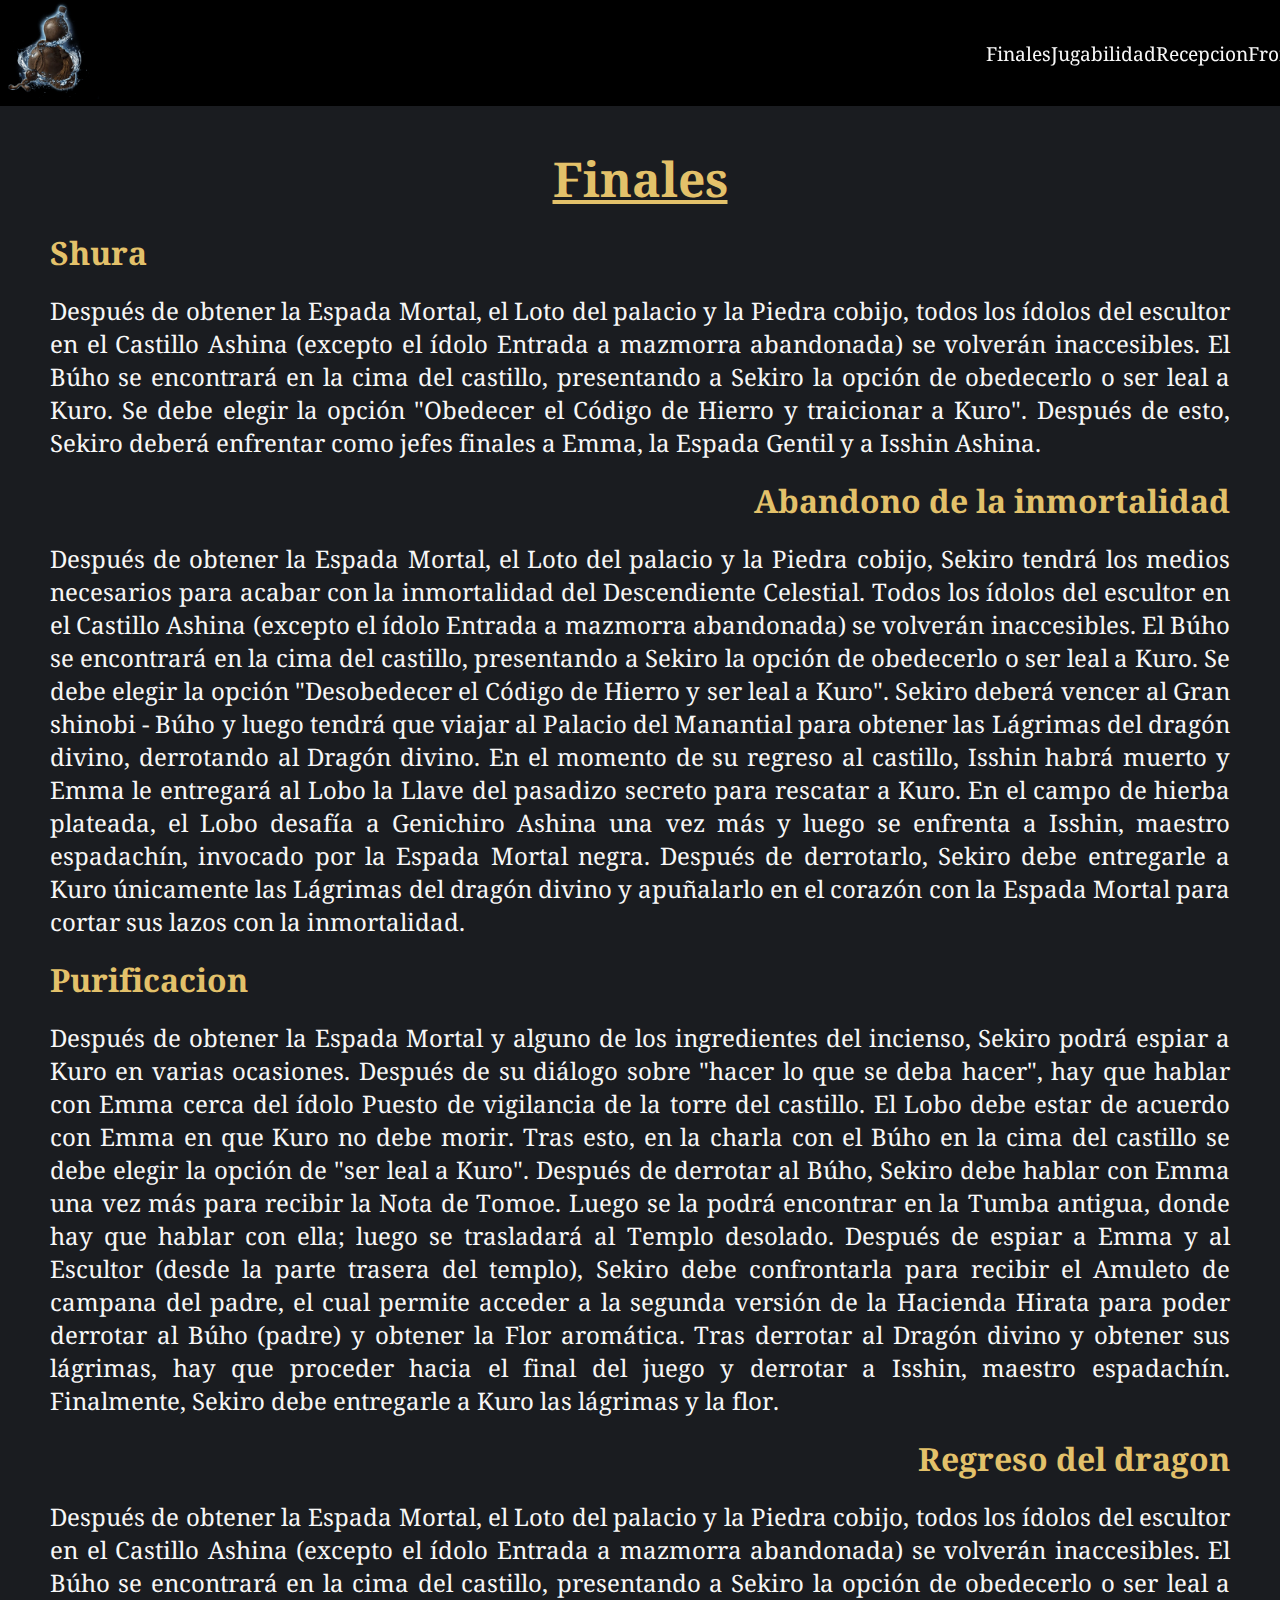
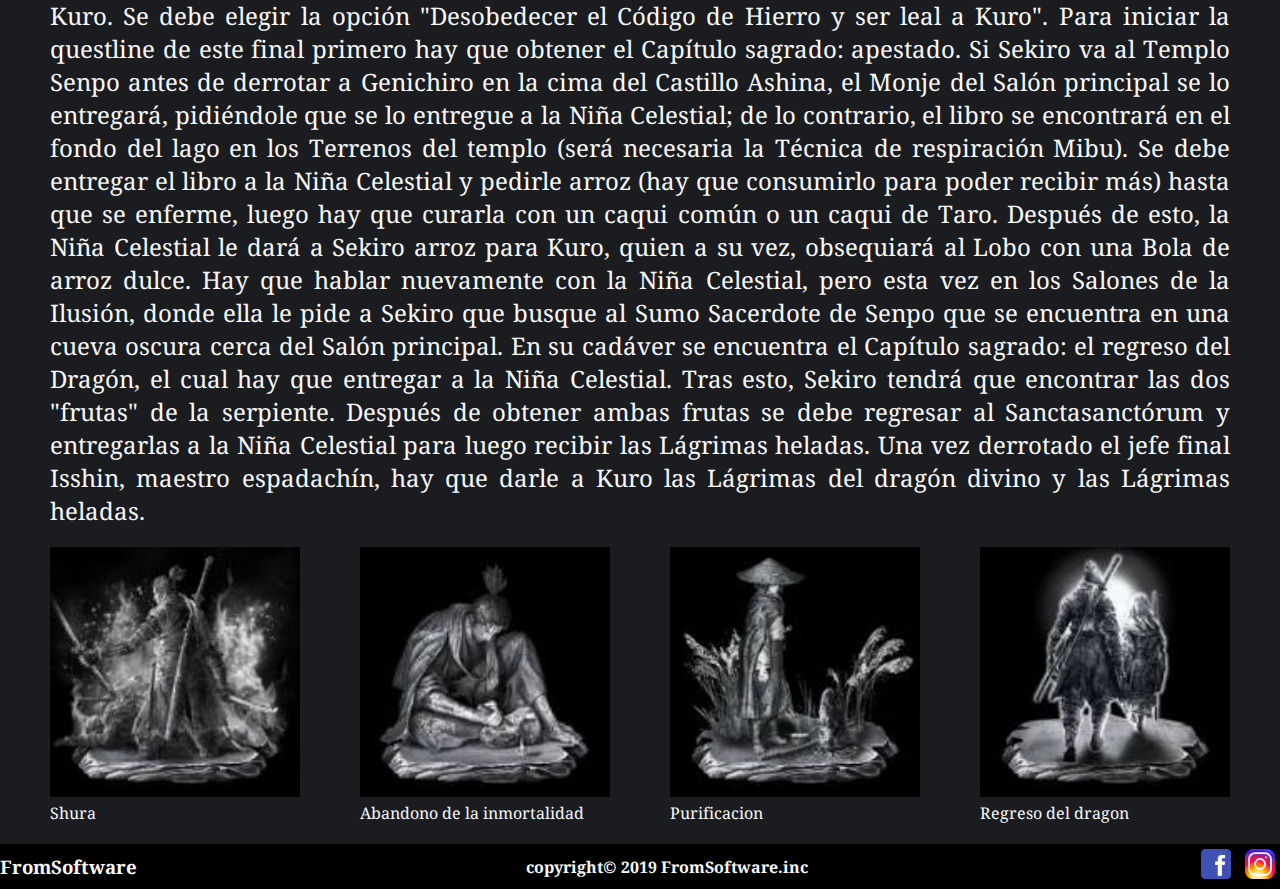
==== paginas/finales.html @ 219a7577 "Preentrega2 ver1" ====
<!DOCTYPE html>
<html lang="en">
<head>
    <meta charset="UTF-8">
    <meta name="viewport" content="width=device-width, initial-scale=1.0">
    <title>Finales</title>
    <link rel="stylesheet" href="../css/estilos.css">
</head>
<body>
    <header>
        <!--logo-->
        <a href="../index.html"><img src="../medios/logo.png" alt="calabaza curativa de sekiro"></a>
        <!--menu-->
        <nav>
            <ul>
                <li><a href="#">Finales</a> </li>
                <li><a href="./jugabilidad.html">Jugabilidad</a> </li>
                <li><a href="./recepcion.html">Recepcion</a> </li>
                <li><a href="./fromsoftware.html">FromSoftware</a> </li>
            </ul>
        </nav>
    </header>
    
    <main>
        <!--titulo finales-->
        <section>
            <h1>
                Finales                
            </h1>                        
        </section>

        <!--finales-->
        <div>
            <h2 class="finales1">Shura</h2>
            <div class="finales">
                <p>Después de obtener la Espada Mortal, el Loto del palacio y la Piedra cobijo, todos los ídolos del escultor en el Castillo Ashina (excepto el ídolo Entrada a mazmorra abandonada) se volverán inaccesibles. El Búho se encontrará en la cima del castillo, presentando a Sekiro la opción de obedecerlo o ser leal a Kuro. Se debe elegir la opción "Obedecer el Código de Hierro y traicionar a Kuro".

                Después de esto, Sekiro deberá enfrentar como jefes finales a Emma, la Espada Gentil y a Isshin Ashina.</p>
                
            </div>
            <h2 class="finales2">Abandono de la inmortalidad</h2>
            <div class="finales">
                
                <p>Después de obtener la Espada Mortal, el Loto del palacio y la Piedra cobijo, Sekiro tendrá los medios necesarios para acabar con la inmortalidad del Descendiente Celestial. Todos los ídolos del escultor en el Castillo Ashina (excepto el ídolo Entrada a mazmorra abandonada) se volverán inaccesibles. El Búho se encontrará en la cima del castillo, presentando a Sekiro la opción de obedecerlo o ser leal a Kuro. Se debe elegir la opción "Desobedecer el Código de Hierro y ser leal a Kuro".

                Sekiro deberá vencer al Gran shinobi - Búho y luego tendrá que viajar al Palacio del Manantial para obtener las Lágrimas del dragón divino, derrotando al Dragón divino. En el momento de su regreso al castillo, Isshin habrá muerto y Emma le entregará al Lobo la Llave del pasadizo secreto para rescatar a Kuro.
                
                En el campo de hierba plateada, el Lobo desafía a Genichiro Ashina una vez más y luego se enfrenta a Isshin, maestro espadachín, invocado por la Espada Mortal negra. Después de derrotarlo, Sekiro debe entregarle a Kuro únicamente las Lágrimas del dragón divino y apuñalarlo en el corazón con la Espada Mortal para cortar sus lazos con la inmortalidad.</p>
                
            </div>
            <h2 class="finales1">Purificacion</h2>
            <div class="finales">
                <p>Después de obtener la Espada Mortal y alguno de los ingredientes del incienso, Sekiro podrá espiar a Kuro en varias ocasiones. Después de su diálogo sobre "hacer lo que se deba hacer", hay que hablar con Emma cerca del ídolo Puesto de vigilancia de la torre del castillo. El Lobo debe estar de acuerdo con Emma en que Kuro no debe morir.

                Tras esto, en la charla con el Búho en la cima del castillo se debe elegir la opción de "ser leal a Kuro".
                
                Después de derrotar al Búho, Sekiro debe hablar con Emma una vez más para recibir la Nota de Tomoe. Luego se la podrá encontrar en la Tumba antigua, donde hay que hablar con ella; luego se trasladará al Templo desolado. Después de espiar a Emma y al Escultor (desde la parte trasera del templo), Sekiro debe confrontarla para recibir el Amuleto de campana del padre, el cual permite acceder a la segunda versión de la Hacienda Hirata para poder derrotar al Búho (padre) y obtener la Flor aromática.
                
                Tras derrotar al Dragón divino y obtener sus lágrimas, hay que proceder hacia el final del juego y derrotar a Isshin, maestro espadachín. Finalmente, Sekiro debe entregarle a Kuro las lágrimas y la flor.</p>
                
            </div>
            <h2 class="finales2">Regreso del dragon</h2>
            <div class="finales">
                
                <p>Después de obtener la Espada Mortal, el Loto del palacio y la Piedra cobijo, todos los ídolos del escultor en el Castillo Ashina (excepto el ídolo Entrada a mazmorra abandonada) se volverán inaccesibles. El Búho se encontrará en la cima del castillo, presentando a Sekiro la opción de obedecerlo o ser leal a Kuro. Se debe elegir la opción "Desobedecer el Código de Hierro y ser leal a Kuro".

                Para iniciar la questline de este final primero hay que obtener el Capítulo sagrado: apestado. Si Sekiro va al Templo Senpo antes de derrotar a Genichiro en la cima del Castillo Ashina, el Monje del Salón principal se lo entregará, pidiéndole que se lo entregue a la Niña Celestial; de lo contrario, el libro se encontrará en el fondo del lago en los Terrenos del templo (será necesaria la Técnica de respiración Mibu). Se debe entregar el libro a la Niña Celestial y pedirle arroz (hay que consumirlo para poder recibir más) hasta que se enferme, luego hay que curarla con un caqui común o un caqui de Taro. Después de esto, la Niña Celestial le dará a Sekiro arroz para Kuro, quien a su vez, obsequiará al Lobo con una Bola de arroz dulce.
                
                Hay que hablar nuevamente con la Niña Celestial, pero esta vez en los Salones de la Ilusión, donde ella le pide a Sekiro que busque al Sumo Sacerdote de Senpo que se encuentra en una cueva oscura cerca del Salón principal. En su cadáver se encuentra el Capítulo sagrado: el regreso del Dragón, el cual hay que entregar a la Niña Celestial.
                
                Tras esto, Sekiro tendrá que encontrar las dos "frutas" de la serpiente. Después de obtener ambas frutas se debe regresar al Sanctasanctórum y entregarlas a la Niña Celestial para luego recibir las Lágrimas heladas.

                Una vez derrotado el jefe final Isshin, maestro espadachín, hay que darle a Kuro las Lágrimas del dragón divino y las Lágrimas heladas.</p>
                
            </div>
            <div class="padreImagenesFinales">
                <div>
                    <img class="imagenes_finales" src="../medios/Shura.png" alt="Shura">
                    <p class="finales">Shura</p>
                </div>
                <div>
                    <img class="imagenes_finales" src="../medios/Abandono_de_la_inmortalidad.png" alt="Abandono de la inmortalidad">
                    <p class="finales">Abandono de la inmortalidad</p>
                </div>
                <div>
                    <img class="imagenes_finales" src="../medios/Purificacion.png" alt="Purificacion">
                    <p class="finales">Purificacion</p>
                </div>
                <div>
                    <img class="imagenes_finales" src="../medios/Regreso_del_dragon.png" alt="Regreso del dragon">
                    <p class="finales">Regreso del dragon</p>
                </div>                
            </div>
        </div>
    </main>

    <footer>
        <h3>FromSoftware</h3>
        <h4>copyright© 2019 FromSoftware.inc</h4>
        <div>
            <a href="https://www.facebook.com/SekiroTheGame"><img src="../medios/facebook_icon.png" alt="logo facebook"></a>
            <a href="https://www.instagram.com/sekirothegame/"><img src="../medios/instagram_icon.png" alt="logo instagram"></a>
        </div>
    </footer>
</body>
</html>
---- css/estilos.css ----
/* Fuente */
  @import url('https://fonts.googleapis.com/css2?family=Noto+Serif+Vithkuqi&display=swap');
/* font-family: 'Noto Serif Vithkuqi', serif; */

/* #F7F7F7
#e3c16a
#000000
#1A1C20 */

*{
    padding: 0px;
    margin: 0px;
}

body{
    font-family: 'Noto Serif Vithkuqi', serif;
}

html{
    background-color: #1A1C20;
}

/* header */

header{
    background-color: #000000;
    display: flex;
    flex-wrap: wrap;
    justify-content: space-between;
    align-items: center;
    position: sticky;
    top: 0;
}

nav{
    width: 23%;
}

header ul{
    list-style: none;
    display: flex;
    justify-content: space-around;
}

header a{
    font-size: larger;
    color: #F7F7F7;
    text-decoration: none;
}

header img{
    width: 100px;
}

/* main */

h1{
    margin-top: 40px;
    text-decoration: underline;
    color: #e3c16a;
    font-size: 3rem;
    text-align: center;
}


p{
    display: flex;
    color: #F7F7F7;
    font-size: 1.5rem;
}

h3{
    color: #F7F7F7;
}

h4{
    color: #F7F7F7;
}

div.grid{
    margin-top: 250px;
    margin-left: 90px;
    display: grid;

    grid-template-columns: 50% 50%;

    grid-template-rows: 280px 280px ;

    grid-template-areas: 
    "texto1   portada1"
    "texto1   portada1";

    justify-content: center;
    justify-items: center;
    align-items: center;

}

p.gridTexto{
    grid-area: texto1;
}
img.gridPortada{
    grid-area: portada1;
    height: 700px;
}
.imagen1{
    height: 800px;
    text-align: center;
}

.personajes{
    height: 400px;
    margin: 0px 60px;
}

.tituloPersonajes{
    text-align: center;
    margin-right: 100px;
}

h2{
    color: #e3c16a;
    font-size: 2rem;
    margin-bottom: 20px;
}


div.padrePersonajes{
    text-align: center;
    display: flex;
    justify-content: space-evenly;
    margin: 30px 50px;
    margin-bottom: 300px;
}

div.trailer{
    text-align: center;
    margin: 20px;
}

/* Finales*/

h2.finales1{
    margin: 20px 50px;
}

h2.finales2{
    margin: 20px 50px;
    text-align: right;
}

div.padreImagenesFinales{
    display: flex;
    justify-content: space-around;
    text-align: center;
    margin: 20px;
}
img.imagenes_finales{
    width: 250px;
}

p.finales{
    font-size: 1rem;
}

div.finales{
    text-align: justify;
    display: flex;
    margin: 20px 50px;
}

/* Jugabilidad */

.h2Jugabilidad{
    margin-left: 60px;
    margin-top: 60px;

}

.textoJugabilidad{
    margin-left: 60px;
    margin-right: 60px;
    margin-bottom: 40px;
    text-align: justify;
}

.padreImagenJugabilidad{
    text-align: center;
    margin: 60px;
}

.imagenJugabilidad{
    width: 800px;
}
/* Recepcion */

.padreImagenMetacritic{
    text-align: center;
}

.imagenMetacritic{
    margin: 60px;
}

.textoRecepcion{
    margin: 60px;
}

/* FromSoftware */
.padreImagenFromsoftware{
    text-align: center;
}
.imagenFromsoftware{
    margin: 30px;
}

.textoFromsoftware{
    margin: 30px 60px;
    text-align: justify;
}

.padreImagenJuegos{
    text-align: center;
}

.imagenJuegos{
    margin: 60px;
}

/* footer */

footer{
    background-color: #000000;
    display: flex;
    justify-content: space-between;
    align-items: center;
}

footer img{
    height: 40px;
}

/* mobile*/
@media only screen and (max-width: 500px){
    header{
        flex-direction: column;
    }
    header a{
        font-size: medium;
        margin: 3px;
    }
    header img{
        width: 55px;
    }
    
}
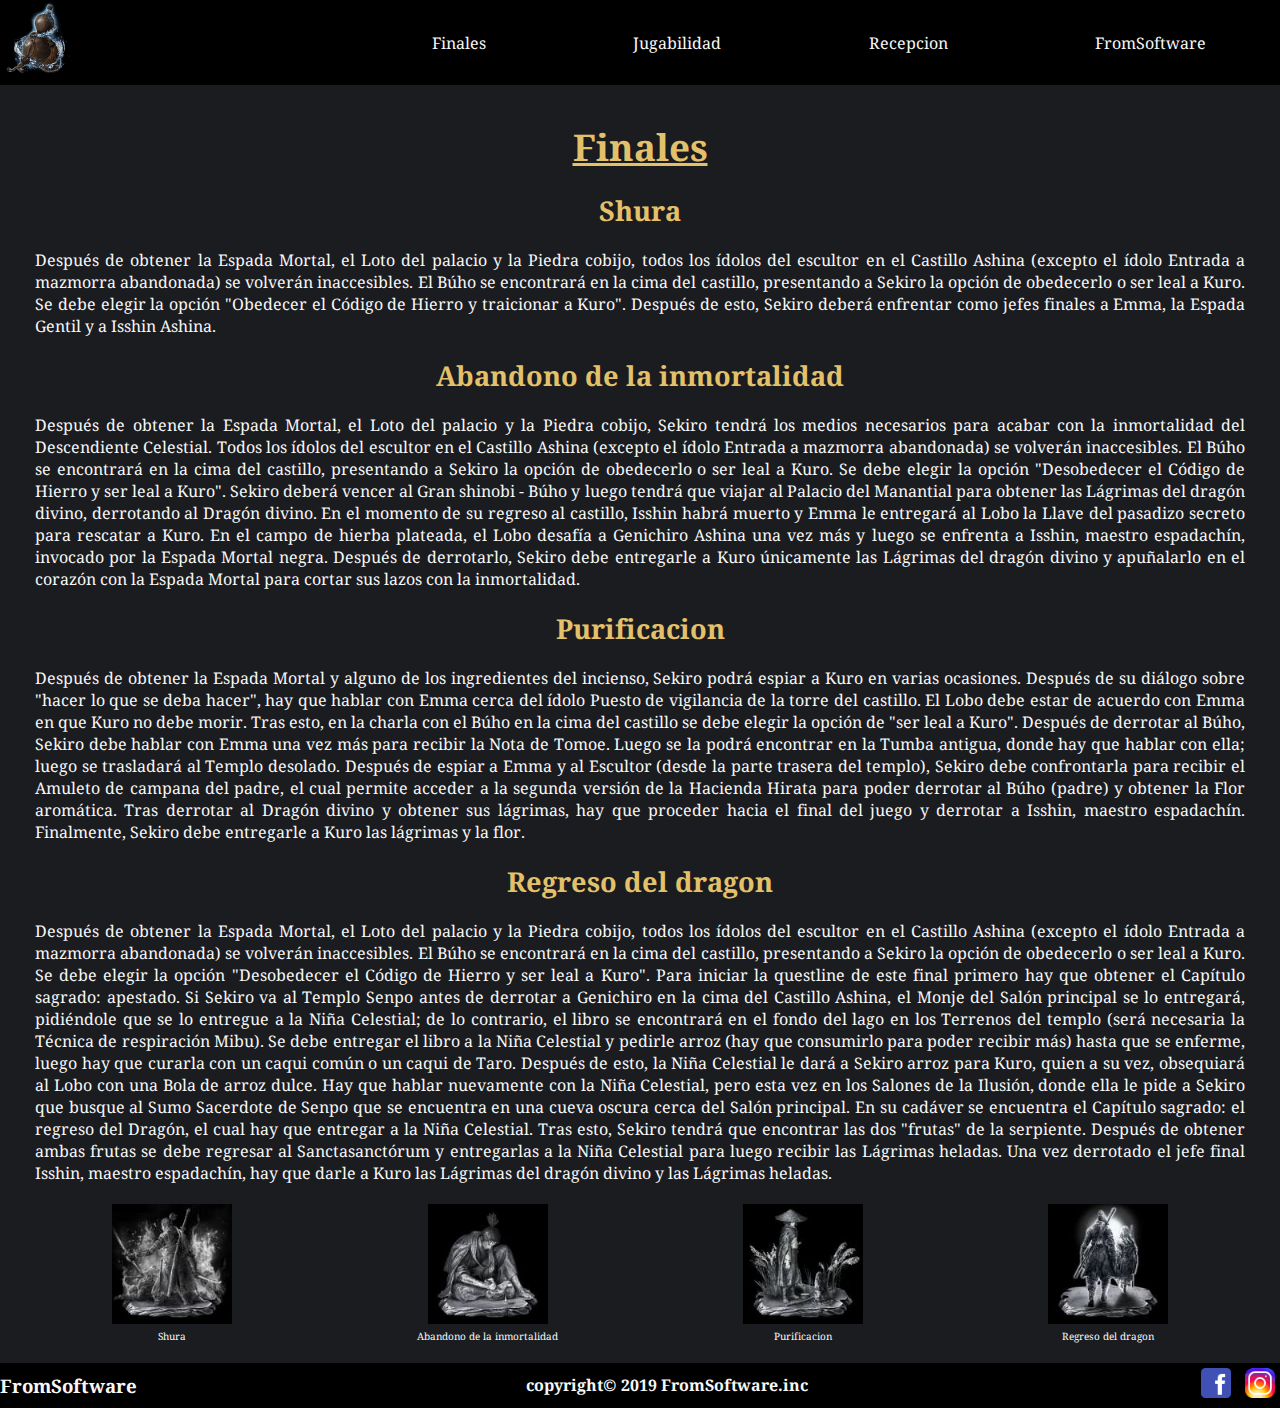
==== commit a7d5c6f3: "preentrega3 ver1" ====
--- a/paginas/finales.html
+++ b/paginas/finales.html
@@ -7,7 +7,7 @@
     <link rel="stylesheet" href="../css/estilos.css">
 </head>
 <body>
-    <header>
+    <header class="aparte">
         <!--logo-->
         <a href="../index.html"><img src="../medios/logo.png" alt="calabaza curativa de sekiro"></a>
         <!--menu-->
@@ -24,7 +24,7 @@
     <main>
         <!--titulo finales-->
         <section>
-            <h1>
+            <h1 class="aparte">
                 Finales                
             </h1>                        
         </section>
@@ -33,7 +33,7 @@
         <div>
             <h2 class="finales1">Shura</h2>
             <div class="finales">
-                <p>Después de obtener la Espada Mortal, el Loto del palacio y la Piedra cobijo, todos los ídolos del escultor en el Castillo Ashina (excepto el ídolo Entrada a mazmorra abandonada) se volverán inaccesibles. El Búho se encontrará en la cima del castillo, presentando a Sekiro la opción de obedecerlo o ser leal a Kuro. Se debe elegir la opción "Obedecer el Código de Hierro y traicionar a Kuro".
+                <p class="aparte">Después de obtener la Espada Mortal, el Loto del palacio y la Piedra cobijo, todos los ídolos del escultor en el Castillo Ashina (excepto el ídolo Entrada a mazmorra abandonada) se volverán inaccesibles. El Búho se encontrará en la cima del castillo, presentando a Sekiro la opción de obedecerlo o ser leal a Kuro. Se debe elegir la opción "Obedecer el Código de Hierro y traicionar a Kuro".
 
                 Después de esto, Sekiro deberá enfrentar como jefes finales a Emma, la Espada Gentil y a Isshin Ashina.</p>
                 
@@ -41,7 +41,7 @@
             <h2 class="finales2">Abandono de la inmortalidad</h2>
             <div class="finales">
                 
-                <p>Después de obtener la Espada Mortal, el Loto del palacio y la Piedra cobijo, Sekiro tendrá los medios necesarios para acabar con la inmortalidad del Descendiente Celestial. Todos los ídolos del escultor en el Castillo Ashina (excepto el ídolo Entrada a mazmorra abandonada) se volverán inaccesibles. El Búho se encontrará en la cima del castillo, presentando a Sekiro la opción de obedecerlo o ser leal a Kuro. Se debe elegir la opción "Desobedecer el Código de Hierro y ser leal a Kuro".
+                <p class="aparte">Después de obtener la Espada Mortal, el Loto del palacio y la Piedra cobijo, Sekiro tendrá los medios necesarios para acabar con la inmortalidad del Descendiente Celestial. Todos los ídolos del escultor en el Castillo Ashina (excepto el ídolo Entrada a mazmorra abandonada) se volverán inaccesibles. El Búho se encontrará en la cima del castillo, presentando a Sekiro la opción de obedecerlo o ser leal a Kuro. Se debe elegir la opción "Desobedecer el Código de Hierro y ser leal a Kuro".
 
                 Sekiro deberá vencer al Gran shinobi - Búho y luego tendrá que viajar al Palacio del Manantial para obtener las Lágrimas del dragón divino, derrotando al Dragón divino. En el momento de su regreso al castillo, Isshin habrá muerto y Emma le entregará al Lobo la Llave del pasadizo secreto para rescatar a Kuro.
                 
@@ -50,7 +50,7 @@
             </div>
             <h2 class="finales1">Purificacion</h2>
             <div class="finales">
-                <p>Después de obtener la Espada Mortal y alguno de los ingredientes del incienso, Sekiro podrá espiar a Kuro en varias ocasiones. Después de su diálogo sobre "hacer lo que se deba hacer", hay que hablar con Emma cerca del ídolo Puesto de vigilancia de la torre del castillo. El Lobo debe estar de acuerdo con Emma en que Kuro no debe morir.
+                <p class="aparte">Después de obtener la Espada Mortal y alguno de los ingredientes del incienso, Sekiro podrá espiar a Kuro en varias ocasiones. Después de su diálogo sobre "hacer lo que se deba hacer", hay que hablar con Emma cerca del ídolo Puesto de vigilancia de la torre del castillo. El Lobo debe estar de acuerdo con Emma en que Kuro no debe morir.
 
                 Tras esto, en la charla con el Búho en la cima del castillo se debe elegir la opción de "ser leal a Kuro".
                 
@@ -62,7 +62,7 @@
             <h2 class="finales2">Regreso del dragon</h2>
             <div class="finales">
                 
-                <p>Después de obtener la Espada Mortal, el Loto del palacio y la Piedra cobijo, todos los ídolos del escultor en el Castillo Ashina (excepto el ídolo Entrada a mazmorra abandonada) se volverán inaccesibles. El Búho se encontrará en la cima del castillo, presentando a Sekiro la opción de obedecerlo o ser leal a Kuro. Se debe elegir la opción "Desobedecer el Código de Hierro y ser leal a Kuro".
+                <p class="aparte">Después de obtener la Espada Mortal, el Loto del palacio y la Piedra cobijo, todos los ídolos del escultor en el Castillo Ashina (excepto el ídolo Entrada a mazmorra abandonada) se volverán inaccesibles. El Búho se encontrará en la cima del castillo, presentando a Sekiro la opción de obedecerlo o ser leal a Kuro. Se debe elegir la opción "Desobedecer el Código de Hierro y ser leal a Kuro".
 
                 Para iniciar la questline de este final primero hay que obtener el Capítulo sagrado: apestado. Si Sekiro va al Templo Senpo antes de derrotar a Genichiro en la cima del Castillo Ashina, el Monje del Salón principal se lo entregará, pidiéndole que se lo entregue a la Niña Celestial; de lo contrario, el libro se encontrará en el fondo del lago en los Terrenos del templo (será necesaria la Técnica de respiración Mibu). Se debe entregar el libro a la Niña Celestial y pedirle arroz (hay que consumirlo para poder recibir más) hasta que se enferme, luego hay que curarla con un caqui común o un caqui de Taro. Después de esto, la Niña Celestial le dará a Sekiro arroz para Kuro, quien a su vez, obsequiará al Lobo con una Bola de arroz dulce.
                 
--- a/css/estilos.css
+++ b/css/estilos.css
@@ -10,6 +10,7 @@
 *{
     padding: 0px;
     margin: 0px;
+    
 }
 
 body{
@@ -33,7 +34,7 @@
 }
 
 nav{
-    width: 23%;
+    width: 30%;
 }
 
 header ul{
@@ -49,22 +50,21 @@
 }
 
 header img{
-    width: 100px;
+    width: 6.25rem;
 }
 
 /* main */
 
 h1{
-    margin-top: 40px;
     text-decoration: underline;
     color: #e3c16a;
-    font-size: 3rem;
-    text-align: center;
+    font-size: 5rem;
+    text-align: center;
+    margin-top: 1em;
 }
 
 
 p{
-    display: flex;
     color: #F7F7F7;
     font-size: 1.5rem;
 }
@@ -77,75 +77,104 @@
     color: #F7F7F7;
 }
 
-div.grid{
-    margin-top: 250px;
-    margin-left: 90px;
+.contenedor {
+    margin-right: 0px;
+    padding: 0px;
     display: grid;
-
-    grid-template-columns: 50% 50%;
-
-    grid-template-rows: 280px 280px ;
-
-    grid-template-areas: 
-    "texto1   portada1"
-    "texto1   portada1";
-
+    grid-gap: 1.875rem;
+    grid-template-columns: repeat(2, 1fr);
+    grid-template-rows: repeat(4, auto);
+    place-items: center;
     justify-content: center;
-    justify-items: center;
-    align-items: center;
-
-}
-
-p.gridTexto{
-    grid-area: texto1;
-}
-img.gridPortada{
-    grid-area: portada1;
-    height: 700px;
-}
-.imagen1{
-    height: 800px;
-    text-align: center;
-}
-
-.personajes{
-    height: 400px;
-    margin: 0px 60px;
-}
-
-.tituloPersonajes{
-    text-align: center;
-    margin-right: 100px;
+}
+
+.contenedor .titulo{
+    grid-column-start: 1;
+    grid-column-end: 3;
+}
+
+.contenedor .contenido{
+    grid-column: span 1;
+    display: flex;
+    margin-left: 12.5rem;
+}
+
+.contenedor .portada{
+    grid-column-start: 2;
+    grid-column-end: 3;
+}
+
+img.portada{
+    width: 46.875rem;
+}
+
+.contenedor .monja{
+    grid-column-start: 1;
+    grid-column-end: 3;
+}
+
+img.monja{
+    width: 93.75rem;
+}
+
+.contenedorPersonajes{
+    margin: 1.875rem;
+    padding: 1.875rem;
+    display: grid;
+    grid-gap: 5.625rem;
+    grid-template-columns: repeat(2, 1fr);
+    grid-template-rows: repeat(3, auto);
+    place-items: center;
+    justify-content: center;
+    
+}
+
+.contenedorPersonajes .tituloPersonajes{
+    grid-column-start: 1;
+    grid-column-end: 3;
+    justify-content: center;
+    place-items: center;
+}
+
+.contenedorPersonajes .lobo{
+    grid-column-start: 1;
+    grid-column-end: 2;
+    justify-content: center;
+    place-items: center;
+    text-align: center;
+}
+
+.contenedorPersonajes .kuro{
+    grid-column-start: 2;
+    grid-column-end: 3;
+    justify-content: center;
+    place-items: center;
+    text-align: center;
+}
+
+img.personajes{
+    height: 35rem;
 }
 
 h2{
     color: #e3c16a;
-    font-size: 2rem;
-    margin-bottom: 20px;
-}
-
-
-div.padrePersonajes{
-    text-align: center;
-    display: flex;
-    justify-content: space-evenly;
-    margin: 30px 50px;
-    margin-bottom: 300px;
+    font-size: 3.25rem;
+    margin-bottom: 1.25rem;
 }
 
 div.trailer{
     text-align: center;
-    margin: 20px;
+    margin: 1.25rem;
 }
 
 /* Finales*/
 
 h2.finales1{
-    margin: 20px 50px;
+    margin: 1.25rem 3.125rem;
 }
 
 h2.finales2{
-    margin: 20px 50px;
+    margin: 1.25rem 3.125rem;
     text-align: right;
 }
 
@@ -153,10 +182,10 @@
     display: flex;
     justify-content: space-around;
     text-align: center;
-    margin: 20px;
+    margin: 1.25rem;
 }
 img.imagenes_finales{
-    width: 250px;
+    width: 15.625rem;
 }
 
 p.finales{
@@ -166,31 +195,31 @@
 div.finales{
     text-align: justify;
     display: flex;
-    margin: 20px 50px;
+    margin: 1.25rem 3.125rem;
 }
 
 /* Jugabilidad */
 
 .h2Jugabilidad{
-    margin-left: 60px;
-    margin-top: 60px;
+    margin-left: 3.75rem;
+    margin-top: 3.75rem;
 
 }
 
 .textoJugabilidad{
-    margin-left: 60px;
-    margin-right: 60px;
-    margin-bottom: 40px;
+    margin-left: 3.75rem;
+    margin-right: 3.75rem;
+    margin-bottom: 2.5rem;
     text-align: justify;
 }
 
 .padreImagenJugabilidad{
     text-align: center;
-    margin: 60px;
+    margin: 3.75rem;
 }
 
 .imagenJugabilidad{
-    width: 800px;
+    width: 50rem;
 }
 /* Recepcion */
 
@@ -199,11 +228,13 @@
 }
 
 .imagenMetacritic{
-    margin: 60px;
+    margin-top: 2rem;
+    margin-bottom: 2rem;
+    width: 80rem;
 }
 
 .textoRecepcion{
-    margin: 60px;
+    margin: 0rem;
 }
 
 /* FromSoftware */
@@ -211,11 +242,11 @@
     text-align: center;
 }
 .imagenFromsoftware{
-    margin: 30px;
+    margin: 1.875rem;
 }
 
 .textoFromsoftware{
-    margin: 30px 60px;
+    margin: 1.875rem 3.75rem;
     text-align: justify;
 }
 
@@ -224,7 +255,7 @@
 }
 
 .imagenJuegos{
-    margin: 60px;
+    margin: 3.75rem;
 }
 
 /* footer */
@@ -237,26 +268,478 @@
 }
 
 footer img{
-    height: 40px;
+    height: 2.5rem;
 }
 
 /* mobile*/
-@media only screen and (max-width: 500px){
+@media screen and (max-width: 500px){
     header{
         flex-direction: column;
+        
+    }
+    .aparte a{
+        font-size: 12px;
     }
     header a{
         font-size: medium;
-        margin: 3px;
+        margin: 0.1875rem;
+    }
+
+    .aparte img{
+        width: 2.8125rem;
     }
     header img{
-        width: 55px;
-    }
-    
-}
-
-
-
-
-
-
+        width: 3.4375rem;
+    }
+    /*main*/
+    h1{
+        font-size: 2rem;
+    }
+    p{
+        font-size: medium;
+    }
+
+    .contenedor {
+        margin-right: 0px;
+        padding: 0px;
+        display: grid;
+        grid-gap: 1.875rem;
+        grid-template-columns: repeat(2, 1fr);
+        grid-template-rows: repeat(2, auto);
+        grid-template-areas: "titulo titulo"
+                             "contenido contenido";
+        place-items: center;
+        justify-content: center;
+    }
+    
+    .contenedor .titulo{
+        grid-column-start: 1;
+        grid-column-end: 3;
+        grid-area: titulo;
+    }
+    
+    .contenedor .contenido{
+        grid-column-start: 1;
+        grid-column-end: 3;
+        grid-area: contenido;
+        display: flex;
+        margin-left: 1rem;
+        margin-right: 1rem;
+        text-align: center;
+    }
+    
+    .contenedor .portada{
+        grid-column-start: 0;
+        grid-column-end: 0;
+    }
+    
+    img.portada{
+        width: 0px;
+    }
+    
+    .contenedor .monja{
+        grid-column-start: 1;
+        grid-column-end: 3;
+    }
+    
+    img.monja{
+        width: 18.75rem;
+    }
+    .contenedorPersonajes{
+        margin: 0.625rem;
+        padding: 1.875rem;
+        display: grid;
+        grid-gap: 1.875rem;
+        grid-template-columns: repeat(2, 1fr);
+        grid-template-rows: repeat(3, auto);
+        place-items: center;
+        justify-content: center;
+        
+    }
+    
+    .contenedorPersonajes .tituloPersonajes{
+        grid-column-start: 1;
+        grid-column-end: 3;
+        justify-content: center;
+        place-items: center;
+    }
+    
+    .contenedorPersonajes .lobo{
+        grid-column-start: 1;
+        grid-column-end: 3;
+        justify-content: center;
+        place-items: center;
+        text-align: center;
+    }
+    
+    .contenedorPersonajes .kuro{
+        grid-column-start: 1;
+        grid-column-end: 3;
+        justify-content: center;
+        place-items: center;
+        text-align: center;
+    }
+    
+    img.personajes{
+        height: 0rem;
+    }
+
+    h2{
+        color: #e3c16a;
+        font-size: 1.6rem;
+        margin-bottom: 0rem;
+    }
+
+    .trailerSize{
+        width: 16.25rem;
+        height: 8.75rem;
+    }
+
+    /* Finales*/
+    h1.aparte{
+        font-size: 1.8rem;
+    }
+
+    p.aparte{
+        font-size: 0.8rem;
+    }
+
+    h2.finales1{
+        margin: 0.9375rem 2.0625rem;
+        text-align: center;
+        font-size: 1.2rem;
+    }
+
+    h2.finales2{
+        margin: 0.9375rem 2.0625rem;
+        text-align: center;
+        font-size: 1.2rem;
+    }
+
+    div.padreImagenesFinales{
+        display: flex;
+        justify-content: space-around;
+        text-align: center;
+        margin: 0.9375rem;
+    }
+    img.imagenes_finales{
+        width: 5rem;
+    }
+
+    p.finales{
+        font-size: 0.625rem;
+    }
+
+    div.finales{
+        text-align: justify;
+        display: flex;
+        margin: 0.5625rem 1.4375rem;
+    }
+    /* Jugabilidad */
+
+    .h2Jugabilidad{
+        margin-left: 0rem;
+        margin-top: 1rem;
+        margin-bottom: 2rem;
+        text-align: center;
+        font-size: 1.2rem;
+    }
+    
+    .textoJugabilidad{
+        margin-left: 2rem;
+        margin-right: 2rem;
+        margin-bottom: 2.5rem;
+        text-align: justify;
+    }
+    
+    .padreImagenJugabilidad{
+        text-align: center;
+        margin: 0rem;
+    }
+    
+    .imagenJugabilidad{
+        width: 19rem;
+    }
+
+    /* Recepcion */
+
+    .padreImagenMetacritic{
+        text-align: center;
+    }
+
+    .imagenMetacritic{
+        margin-top: 2rem;
+        margin-bottom: 2rem;
+        width: 17rem;
+    }
+
+    .textoRecepcion{
+        margin: 0rem;
+    }
+
+    /* FromSoftware */
+     
+    .padreImagenFromsoftware{
+        text-align: center;
+    }
+    .imagenFromsoftware{
+        margin-left: 0px;
+        margin-right: 0px;
+        margin-bottom: 0px;
+        margin-top: 1.875rem;
+        width: 17rem;
+    }
+
+    .textoFromsoftware{
+        margin-left: 1.3rem;
+        margin-right: 1.3rem;
+        text-align: justify;
+    }
+
+    .padreImagenJuegos{
+        text-align: center;
+    }
+
+    .imagenJuegos{
+        margin-left: 0px;
+        margin-right: 0px;
+        margin-top: 1rem;
+        margin-bottom: 1rem;
+        width: 17rem;
+    }
+
+    /* footer */
+    footer img{
+        height: 1.125rem;
+    }
+    footer h3{
+        font-size: x-small;
+    }
+    footer h4{
+        font-size: xx-small;
+    }
+}
+
+@media screen and (min-width: 500px) and (max-width: 1550px){
+    header a{
+        font-size: 1rem;
+    }
+
+    .aparte img{
+        width: 80px;
+    }
+
+    nav{
+        width: 72%;
+    }
+    h1{
+        font-size: 2.3rem;
+    }
+    p{
+        font-size: 1.2rem;
+    }
+    .contenedor {
+        margin-right: 0px;
+        padding: 0px;
+        display: grid;
+        grid-gap: 1.875rem;
+        grid-template-columns: repeat(2, 1fr);
+        grid-template-rows: repeat(2, auto);
+        grid-template-areas: "titulo titulo"
+                             "contenido contenido";
+        place-items: center;
+        justify-content: center;
+    }
+    
+    .contenedor .titulo{
+        grid-column-start: 1;
+        grid-column-end: 3;
+        grid-area: titulo;
+    }
+    
+    .contenedor .contenido{
+        grid-column-start: 1;
+        grid-column-end: 3;
+        grid-area: contenido;
+        display: flex;
+        margin-left: 1rem;
+        margin-right: 1rem;
+        text-align: center;
+    }
+    
+    .contenedor .portada{
+        grid-column-start: 0;
+        grid-column-end: 0;
+    }
+    
+    img.portada{
+        width: 0px;
+    }
+    
+    .contenedor .monja{
+        grid-column-start: 1;
+        grid-column-end: 3;
+    }
+    
+    img.monja{
+        width: 28.125rem;
+    }
+    .contenedorPersonajes{
+        margin: 0.625rem;
+        padding: 1.875rem;
+        display: grid;
+        grid-gap: 1.875rem;
+        grid-template-columns: repeat(2, 1fr);
+        grid-template-rows: repeat(3, auto);
+        place-items: center;
+        justify-content: center;
+        
+    }
+    
+    .contenedorPersonajes .tituloPersonajes{
+        grid-column-start: 1;
+        grid-column-end: 3;
+        justify-content: center;
+        place-items: center;
+    }
+    
+    .contenedorPersonajes .lobo{
+        grid-column-start: 1;
+        grid-column-end: 3;
+        justify-content: center;
+        place-items: center;
+        text-align: center;
+    }
+    
+    .contenedorPersonajes .kuro{
+        grid-column-start: 1;
+        grid-column-end: 3;
+        justify-content: center;
+        place-items: center;
+        text-align: center;
+    }
+    
+    img.personajes{
+        height: 0rem;
+    }
+    
+    h2{
+        color: #e3c16a;
+        font-size: 2rem;
+        margin-bottom: 0rem;
+    }
+    .trailerSize{
+        width: 24.6875rem;
+        height: 13.8125rem;
+    }
+
+    /* Finales*/
+    h1.aparte{
+        font-size: 2.3rem;
+    }
+
+    p.aparte{
+        font-size: 1rem;
+    }
+
+    h2.finales1{
+        margin: 1.25rem 3.125rem;
+        text-align: center;
+        font-size: 1.7rem;
+    }
+
+    h2.finales2{
+        margin: 1.25rem 3.125rem;
+        text-align: center;
+        font-size: 1.7rem;
+    }
+
+    div.padreImagenesFinales{
+        display: flex;
+        justify-content: space-around;
+        text-align: center;
+        margin: 1.25rem;
+    }
+    img.imagenes_finales{
+        width: 7.5rem;
+    }
+
+    p.finales{
+        font-size: 0.625rem;
+    }
+
+    div.finales{
+        text-align: justify;
+        display: flex;
+        margin: 0.9375rem 2.1875rem;
+    }
+
+    /* Jugabilidad */
+
+    .h2Jugabilidad{
+        margin-left: 0rem;
+        margin-top: 1rem;
+        margin-bottom: 2rem;
+        text-align: center;
+        font-size: 2rem;
+    }
+
+    .textoJugabilidad{
+        margin-left: 4rem;
+        margin-right: 4rem;
+        margin-bottom: 2.5rem;
+        text-align: justify;
+    }
+
+    .padreImagenJugabilidad{
+        text-align: center;
+        margin: 0rem;
+    }
+
+    .imagenJugabilidad{
+        width: 29rem;
+    }
+        /* Recepcion */
+
+    .padreImagenMetacritic{
+        text-align: center;
+    }
+
+    .imagenMetacritic{
+        margin-top: 2rem;
+        margin-bottom: 2rem;
+        width: 30rem;
+    }
+
+    .textoRecepcion{
+        margin: 0rem;
+    }
+
+    /* FromSoftware */
+    .padreImagenFromsoftware{
+        text-align: center;
+    }
+    .imagenFromsoftware{
+        margin-left: 0px;
+        margin-right: 0px;
+        margin-top: 1.875rem;
+        width: 30rem;
+    }
+
+    .textoFromsoftware{
+        margin-left: 1.3rem;
+        margin-right: 1.3rem;
+        text-align: justify;
+    }
+
+    .padreImagenJuegos{
+        text-align: center;
+    }
+
+    .imagenJuegos{
+        margin-left: 0px;
+        margin-right: 0px;
+        margin-top: 1.875rem;
+        width: 30rem;
+    }
+}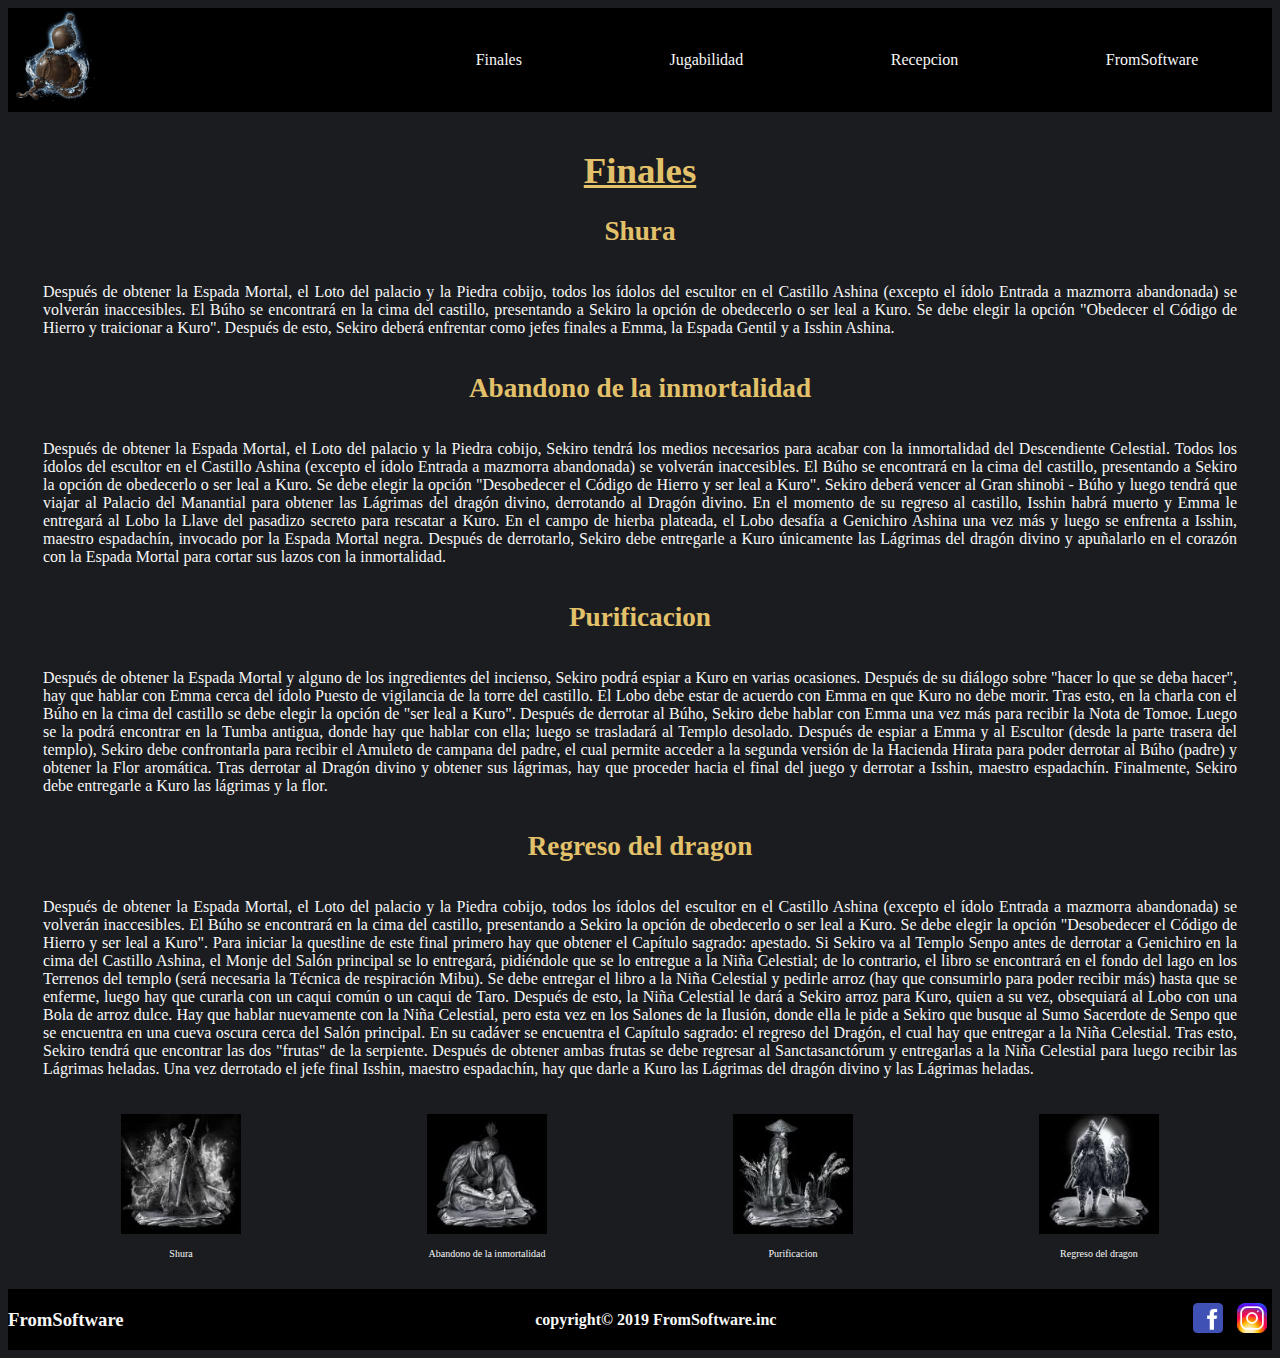
==== commit a3432b43: "Entrega Final ver1" ====
--- a/paginas/finales.html
+++ b/paginas/finales.html
@@ -4,7 +4,8 @@
     <meta charset="UTF-8">
     <meta name="viewport" content="width=device-width, initial-scale=1.0">
     <title>Finales</title>
-    <link rel="stylesheet" href="../css/estilos.css">
+    <!--<link rel="stylesheet" href="../css/estilos.css">-->
+    <link rel="stylesheet" href="../css/styles.css">
 </head>
 <body>
     <header class="aparte">
@@ -13,10 +14,10 @@
         <!--menu-->
         <nav>
             <ul>
-                <li><a href="#">Finales</a> </li>
-                <li><a href="./jugabilidad.html">Jugabilidad</a> </li>
-                <li><a href="./recepcion.html">Recepcion</a> </li>
-                <li><a href="./fromsoftware.html">FromSoftware</a> </li>
+                <li><a href="#" class="link">Finales</a> </li>
+                <li><a href="./jugabilidad.html" class="link">Jugabilidad</a> </li>
+                <li><a href="./recepcion.html" class="link">Recepcion</a> </li>
+                <li><a href="./fromsoftware.html" class="link">FromSoftware</a> </li>
             </ul>
         </nav>
     </header>
--- a/css/estilos.css
+++ b/css/estilos.css
@@ -200,61 +200,60 @@
 
 /* Jugabilidad */
 
-.h2Jugabilidad{
+.jugabilidad .h2{
     margin-left: 3.75rem;
     margin-top: 3.75rem;
-
-}
-
-.textoJugabilidad{
+}
+
+.jugabilidad .texto{
     margin-left: 3.75rem;
     margin-right: 3.75rem;
     margin-bottom: 2.5rem;
     text-align: justify;
 }
 
-.padreImagenJugabilidad{
+.jugabilidad .padreImagen{
     text-align: center;
     margin: 3.75rem;
 }
 
-.imagenJugabilidad{
+.jugabilidad .imagen{
     width: 50rem;
 }
 /* Recepcion */
 
-.padreImagenMetacritic{
-    text-align: center;
-}
-
-.imagenMetacritic{
+.recepcion .padreImagen{
+    text-align: center;
+}
+
+.recepcion .imagen{
     margin-top: 2rem;
     margin-bottom: 2rem;
     width: 80rem;
 }
 
-.textoRecepcion{
+.recepcion .texto{
     margin: 0rem;
 }
 
 /* FromSoftware */
-.padreImagenFromsoftware{
-    text-align: center;
-}
-.imagenFromsoftware{
+.fromsoftware .padreImagen{
+    text-align: center;
+}
+.fromsoftware .imagen{
     margin: 1.875rem;
 }
 
-.textoFromsoftware{
+.fromsoftware .texto{
     margin: 1.875rem 3.75rem;
     text-align: justify;
 }
 
-.padreImagenJuegos{
-    text-align: center;
-}
-
-.imagenJuegos{
+.juegos .padreImagen{
+    text-align: center;
+}
+
+.juegos .imagen{
     margin: 3.75rem;
 }
 
@@ -278,7 +277,7 @@
         
     }
     .aparte a{
-        font-size: 12px;
+        font-size: 0.75rem;
     }
     header a{
         font-size: medium;
@@ -299,6 +298,245 @@
         font-size: medium;
     }
 
+    .contenedor{
+        margin-right: 0px;
+        padding: 0px;
+        display: grid;
+        grid-gap: 1.875rem;
+        grid-template-columns: repeat(2, 1fr);
+        grid-template-rows: repeat(2, auto);
+        grid-template-areas: "titulo titulo"
+                             "contenido contenido";
+        place-items: center;
+        justify-content: center;
+    }
+    
+    .contenedor .titulo{
+        grid-column-start: 1;
+        grid-column-end: 3;
+        grid-area: titulo;
+    }
+    
+    .contenedor .contenido{
+        grid-column-start: 1;
+        grid-column-end: 3;
+        grid-area: contenido;
+        display: flex;
+        margin-left: 1rem;
+        margin-right: 1rem;
+        text-align: center;
+    }
+    
+    .contenedor .portada{
+        grid-column-start: 0;
+        grid-column-end: 0;
+    }
+    
+    img.portada{
+        width: 0px;
+    }
+    
+    .contenedor .monja{
+        grid-column-start: 1;
+        grid-column-end: 3;
+    }
+    
+    img.monja{
+        width: 18.75rem;
+    }
+    .contenedorPersonajes{
+        margin: 0.625rem;
+        padding: 1.875rem;
+        display: grid;
+        grid-gap: 1.875rem;
+        grid-template-columns: repeat(2, 1fr);
+        grid-template-rows: repeat(3, auto);
+        place-items: center;
+        justify-content: center;
+        
+    }
+    
+    .contenedorPersonajes .tituloPersonajes{
+        grid-column-start: 1;
+        grid-column-end: 3;
+        justify-content: center;
+        place-items: center;
+    }
+    
+    .contenedorPersonajes .lobo{
+        grid-column-start: 1;
+        grid-column-end: 3;
+        justify-content: center;
+        place-items: center;
+        text-align: center;
+    }
+    
+    .contenedorPersonajes .kuro{
+        grid-column-start: 1;
+        grid-column-end: 3;
+        justify-content: center;
+        place-items: center;
+        text-align: center;
+    }
+    
+    img.personajes{
+        height: 0rem;
+    }
+
+    h2{
+        color: #e3c16a;
+        font-size: 1.6rem;
+        margin-bottom: 0rem;
+    }
+
+    .trailerSize{
+        width: 16.25rem;
+        height: 8.75rem;
+    }
+
+    /* Finales*/
+    h1.aparte{
+        font-size: 1.8rem;
+    }
+
+    p.aparte{
+        font-size: 0.8rem;
+    }
+
+    h2.finales1{
+        margin: 0.9375rem 2.0625rem;
+        text-align: center;
+        font-size: 1.2rem;
+    }
+
+    h2.finales2{
+        margin: 0.9375rem 2.0625rem;
+        text-align: center;
+        font-size: 1.2rem;
+    }
+
+    div.padreImagenesFinales{
+        display: flex;
+        justify-content: space-around;
+        text-align: center;
+        margin: 0.9375rem;
+    }
+    img.imagenes_finales{
+        width: 5rem;
+    }
+
+    p.finales{
+        font-size: 0.625rem;
+    }
+
+    div.finales{
+        text-align: justify;
+        display: flex;
+        margin: 0.5625rem 1.4375rem;
+    }
+    /* Jugabilidad */
+
+    .jugabilidad .h2{
+        margin-left: 0rem;
+        margin-top: 1rem;
+        margin-bottom: 2rem;
+        text-align: center;
+        font-size: 1.2rem;
+    }
+    
+    .jugabilidad .texto{
+        margin-left: 2rem;
+        margin-right: 2rem;
+        margin-bottom: 2.5rem;
+        text-align: justify;
+    }
+    
+    .jugabilidad .padreImagen{
+        text-align: center;
+        margin: 0rem;
+    }
+    
+    .jugabilidad .imagen{
+        width: 19rem;
+    }
+
+    /* Recepcion */
+
+    .recepcion .padreImagen{
+        text-align: center;
+    }
+
+    .recepcion .imagen{
+        margin-top: 2rem;
+        margin-bottom: 2rem;
+        width: 17rem;
+    }
+
+    .recepcion .texto{
+        margin: 0rem;
+    }
+
+    /* FromSoftware */
+     
+    .fromsoftware .padreImagen{
+        text-align: center;
+    }
+    .fromsoftware .imagen{
+        margin-left: 0px;
+        margin-right: 0px;
+        margin-bottom: 0px;
+        margin-top: 1.875rem;
+        width: 17rem;
+    }
+
+    .fromsoftware .texto{
+        margin-left: 1.3rem;
+        margin-right: 1.3rem;
+        text-align: justify;
+    }
+
+    .juegos .padreImagen{
+        text-align: center;
+    }
+
+    .juegos .imagen{
+        margin-left: 0px;
+        margin-right: 0px;
+        margin-top: 1rem;
+        margin-bottom: 1rem;
+        width: 17rem;
+    }
+
+    /* footer */
+    footer img{
+        height: 1.125rem;
+    }
+    footer h3{
+        font-size: x-small;
+    }
+    footer h4{
+        font-size: xx-small;
+    }
+}
+
+@media screen and (min-width: 500px) and (max-width: 1550px){
+    header a{
+        font-size: 1rem;
+    }
+
+    .aparte img{
+        width: 80px;
+    }
+
+    nav{
+        width: 72%;
+    }
+    h1{
+        font-size: 2.3rem;
+    }
+    p{
+        font-size: 1.2rem;
+    }
     .contenedor {
         margin-right: 0px;
         padding: 0px;
@@ -343,7 +581,7 @@
     }
     
     img.monja{
-        width: 18.75rem;
+        width: 28.125rem;
     }
     .contenedorPersonajes{
         margin: 0.625rem;
@@ -383,245 +621,6 @@
     img.personajes{
         height: 0rem;
     }
-
-    h2{
-        color: #e3c16a;
-        font-size: 1.6rem;
-        margin-bottom: 0rem;
-    }
-
-    .trailerSize{
-        width: 16.25rem;
-        height: 8.75rem;
-    }
-
-    /* Finales*/
-    h1.aparte{
-        font-size: 1.8rem;
-    }
-
-    p.aparte{
-        font-size: 0.8rem;
-    }
-
-    h2.finales1{
-        margin: 0.9375rem 2.0625rem;
-        text-align: center;
-        font-size: 1.2rem;
-    }
-
-    h2.finales2{
-        margin: 0.9375rem 2.0625rem;
-        text-align: center;
-        font-size: 1.2rem;
-    }
-
-    div.padreImagenesFinales{
-        display: flex;
-        justify-content: space-around;
-        text-align: center;
-        margin: 0.9375rem;
-    }
-    img.imagenes_finales{
-        width: 5rem;
-    }
-
-    p.finales{
-        font-size: 0.625rem;
-    }
-
-    div.finales{
-        text-align: justify;
-        display: flex;
-        margin: 0.5625rem 1.4375rem;
-    }
-    /* Jugabilidad */
-
-    .h2Jugabilidad{
-        margin-left: 0rem;
-        margin-top: 1rem;
-        margin-bottom: 2rem;
-        text-align: center;
-        font-size: 1.2rem;
-    }
-    
-    .textoJugabilidad{
-        margin-left: 2rem;
-        margin-right: 2rem;
-        margin-bottom: 2.5rem;
-        text-align: justify;
-    }
-    
-    .padreImagenJugabilidad{
-        text-align: center;
-        margin: 0rem;
-    }
-    
-    .imagenJugabilidad{
-        width: 19rem;
-    }
-
-    /* Recepcion */
-
-    .padreImagenMetacritic{
-        text-align: center;
-    }
-
-    .imagenMetacritic{
-        margin-top: 2rem;
-        margin-bottom: 2rem;
-        width: 17rem;
-    }
-
-    .textoRecepcion{
-        margin: 0rem;
-    }
-
-    /* FromSoftware */
-     
-    .padreImagenFromsoftware{
-        text-align: center;
-    }
-    .imagenFromsoftware{
-        margin-left: 0px;
-        margin-right: 0px;
-        margin-bottom: 0px;
-        margin-top: 1.875rem;
-        width: 17rem;
-    }
-
-    .textoFromsoftware{
-        margin-left: 1.3rem;
-        margin-right: 1.3rem;
-        text-align: justify;
-    }
-
-    .padreImagenJuegos{
-        text-align: center;
-    }
-
-    .imagenJuegos{
-        margin-left: 0px;
-        margin-right: 0px;
-        margin-top: 1rem;
-        margin-bottom: 1rem;
-        width: 17rem;
-    }
-
-    /* footer */
-    footer img{
-        height: 1.125rem;
-    }
-    footer h3{
-        font-size: x-small;
-    }
-    footer h4{
-        font-size: xx-small;
-    }
-}
-
-@media screen and (min-width: 500px) and (max-width: 1550px){
-    header a{
-        font-size: 1rem;
-    }
-
-    .aparte img{
-        width: 80px;
-    }
-
-    nav{
-        width: 72%;
-    }
-    h1{
-        font-size: 2.3rem;
-    }
-    p{
-        font-size: 1.2rem;
-    }
-    .contenedor {
-        margin-right: 0px;
-        padding: 0px;
-        display: grid;
-        grid-gap: 1.875rem;
-        grid-template-columns: repeat(2, 1fr);
-        grid-template-rows: repeat(2, auto);
-        grid-template-areas: "titulo titulo"
-                             "contenido contenido";
-        place-items: center;
-        justify-content: center;
-    }
-    
-    .contenedor .titulo{
-        grid-column-start: 1;
-        grid-column-end: 3;
-        grid-area: titulo;
-    }
-    
-    .contenedor .contenido{
-        grid-column-start: 1;
-        grid-column-end: 3;
-        grid-area: contenido;
-        display: flex;
-        margin-left: 1rem;
-        margin-right: 1rem;
-        text-align: center;
-    }
-    
-    .contenedor .portada{
-        grid-column-start: 0;
-        grid-column-end: 0;
-    }
-    
-    img.portada{
-        width: 0px;
-    }
-    
-    .contenedor .monja{
-        grid-column-start: 1;
-        grid-column-end: 3;
-    }
-    
-    img.monja{
-        width: 28.125rem;
-    }
-    .contenedorPersonajes{
-        margin: 0.625rem;
-        padding: 1.875rem;
-        display: grid;
-        grid-gap: 1.875rem;
-        grid-template-columns: repeat(2, 1fr);
-        grid-template-rows: repeat(3, auto);
-        place-items: center;
-        justify-content: center;
-        
-    }
-    
-    .contenedorPersonajes .tituloPersonajes{
-        grid-column-start: 1;
-        grid-column-end: 3;
-        justify-content: center;
-        place-items: center;
-    }
-    
-    .contenedorPersonajes .lobo{
-        grid-column-start: 1;
-        grid-column-end: 3;
-        justify-content: center;
-        place-items: center;
-        text-align: center;
-    }
-    
-    .contenedorPersonajes .kuro{
-        grid-column-start: 1;
-        grid-column-end: 3;
-        justify-content: center;
-        place-items: center;
-        text-align: center;
-    }
-    
-    img.personajes{
-        height: 0rem;
-    }
     
     h2{
         color: #e3c16a;
@@ -676,7 +675,7 @@
 
     /* Jugabilidad */
 
-    .h2Jugabilidad{
+    .jugabilidad .h2{
         margin-left: 0rem;
         margin-top: 1rem;
         margin-bottom: 2rem;
@@ -684,59 +683,59 @@
         font-size: 2rem;
     }
 
-    .textoJugabilidad{
+    .jugabilidad .texto{
         margin-left: 4rem;
         margin-right: 4rem;
         margin-bottom: 2.5rem;
         text-align: justify;
     }
 
-    .padreImagenJugabilidad{
+    .jugabilidad .padreImagen{
         text-align: center;
         margin: 0rem;
     }
 
-    .imagenJugabilidad{
+    .jugabilidad .imagen{
         width: 29rem;
     }
-        /* Recepcion */
-
-    .padreImagenMetacritic{
-        text-align: center;
-    }
-
-    .imagenMetacritic{
+    /* Recepcion */
+
+    .recepcion .padreImagen{
+        text-align: center;
+    }
+
+    .recepcion .imagen{
         margin-top: 2rem;
         margin-bottom: 2rem;
         width: 30rem;
     }
 
-    .textoRecepcion{
+    .recepcion .texto{
         margin: 0rem;
     }
 
     /* FromSoftware */
-    .padreImagenFromsoftware{
-        text-align: center;
-    }
-    .imagenFromsoftware{
+    .fromsoftware .padreImagen{
+        text-align: center;
+    }
+    .fromsoftware .imagen{
         margin-left: 0px;
         margin-right: 0px;
         margin-top: 1.875rem;
         width: 30rem;
     }
 
-    .textoFromsoftware{
+    .fromsoftware .texto{
         margin-left: 1.3rem;
         margin-right: 1.3rem;
         text-align: justify;
     }
 
-    .padreImagenJuegos{
-        text-align: center;
-    }
-
-    .imagenJuegos{
+    .juegos .padreImagen{
+        text-align: center;
+    }
+
+    .juegos .imagen{
         margin-left: 0px;
         margin-right: 0px;
         margin-top: 1.875rem;
--- a/css/styles.css
+++ b/css/styles.css
@@ -0,0 +1,622 @@
+body {
+  font-family: "Noto Serif Vithkuqi", serif;
+}
+
+html {
+  background-color: #1A1C20;
+}
+
+header {
+  background-color: #000000;
+  display: flex;
+  flex-wrap: wrap;
+  justify-content: space-between;
+  align-items: center;
+  position: sticky;
+  top: 0;
+}
+header nav {
+  width: 30%;
+}
+header ul {
+  list-style: none;
+  display: flex;
+  justify-content: space-around;
+}
+header a {
+  font-size: larger;
+  color: #F7F7F7;
+  text-decoration: none;
+}
+header .link {
+  text-decoration: none;
+  position: relative;
+  padding: 10px;
+}
+header .link::after {
+  content: "";
+  width: 0;
+  height: 4px;
+  background-color: #e3c16a;
+  position: absolute;
+  bottom: 0;
+  right: 50%;
+  transition: all 0.5s;
+  will-change: width;
+}
+header .link:hover:after {
+  width: 100%;
+  right: 0;
+}
+header img {
+  width: 6.25rem;
+}
+
+h1 {
+  text-decoration: underline;
+  color: #e3c16a;
+  font-size: 5rem;
+  text-align: center;
+  margin-top: 1em;
+}
+
+p {
+  color: #F7F7F7;
+  font-size: 1.7rem;
+}
+
+h3 {
+  color: #F7F7F7;
+}
+
+h4 {
+  color: #F7F7F7;
+}
+
+.contenedor {
+  margin-right: 0px;
+  padding: 0px;
+  display: grid;
+  grid-gap: 1.875rem;
+  grid-template-columns: repeat(2, 1fr);
+  grid-template-rows: repeat(4, auto);
+  place-items: center;
+  justify-content: center;
+}
+.contenedor .titulo {
+  grid-column-start: 1;
+  grid-column-end: 3;
+}
+.contenedor .contenido {
+  grid-column: span 1;
+  display: flex;
+  margin-left: 12.5rem;
+}
+.contenedor .monja {
+  grid-column-start: 1;
+  grid-column-end: 3;
+}
+
+img.portada {
+  width: 46.875rem;
+}
+
+img.monja {
+  width: 93.75rem;
+}
+
+.contenedorPersonajes {
+  margin: 1.875rem;
+  padding: 1.875rem;
+  display: grid;
+  grid-gap: 5.625rem;
+  grid-template-columns: repeat(2, 1fr);
+  grid-template-rows: repeat(3, auto);
+  place-items: center;
+  justify-content: center;
+}
+.contenedorPersonajes .tituloPersonajes {
+  grid-column-start: 1;
+  grid-column-end: 3;
+  justify-content: center;
+  place-items: center;
+}
+.contenedorPersonajes .lobo {
+  grid-column-start: 1;
+  grid-column-end: 2;
+  justify-content: center;
+  place-items: center;
+  text-align: center;
+}
+.contenedorPersonajes .kuro {
+  grid-column-start: 2;
+  grid-column-end: 3;
+  justify-content: center;
+  place-items: center;
+  text-align: center;
+}
+
+img.personajes {
+  height: 35rem;
+}
+
+h2 {
+  color: #e3c16a;
+  font-size: 3.25rem;
+  margin-bottom: 1.25rem;
+}
+
+div.trailer {
+  text-align: center;
+  margin: 1.25rem;
+}
+
+h2.finales1 {
+  margin: 1.25rem 3.125rem;
+}
+
+h2.finales2 {
+  margin: 1.25rem 3.125rem;
+  text-align: right;
+}
+
+div.padreImagenesFinales {
+  display: flex;
+  justify-content: space-around;
+  text-align: center;
+  margin: 1.25rem;
+}
+
+img.imagenes_finales {
+  width: 15.625rem;
+}
+
+p.finales {
+  font-size: 1rem;
+}
+
+div.finales {
+  text-align: justify;
+  display: flex;
+  margin: 1.25rem 3.125rem;
+}
+
+.jugabilidad .h2 {
+  margin-left: 3.75rem;
+  margin-top: 3.75rem;
+}
+.jugabilidad .texto {
+  margin-left: 3.75rem;
+  margin-right: 3.75rem;
+  margin-bottom: 2.5rem;
+  text-align: justify;
+}
+.jugabilidad .padreImagen {
+  text-align: center;
+  margin: 3.75rem;
+}
+.jugabilidad .imagen {
+  width: 50rem;
+}
+
+.recepcion .padreImagen {
+  text-align: center;
+}
+.recepcion .imagen {
+  margin-top: 2rem;
+  margin-bottom: 2rem;
+  width: 80rem;
+}
+.recepcion .texto {
+  margin: 0rem;
+}
+
+.fromsoftware .padreImagen {
+  text-align: center;
+}
+.fromsoftware .imagen {
+  margin: 1.875rem;
+}
+.fromsoftware .texto {
+  margin: 1.875rem 3.75rem;
+  text-align: justify;
+}
+
+.juegos .padreImagen {
+  text-align: center;
+}
+.juegos .imagen {
+  margin: 3.75rem;
+}
+
+footer {
+  background-color: #000000;
+  display: flex;
+  justify-content: space-between;
+  align-items: center;
+}
+footer img {
+  height: 2.5rem;
+}
+
+@media screen and (max-width: 500px) {
+  .aparte a {
+    font-size: 0.75rem;
+  }
+  .aparte img {
+    width: 2.8125rem;
+  }
+  header {
+    flex-direction: column;
+  }
+  header img {
+    width: 3.4375rem;
+  }
+  h1 {
+    font-size: 2rem;
+  }
+  p {
+    font-size: medium;
+  }
+  .contenedor {
+    margin-right: 0px;
+    padding: 0px;
+    display: grid;
+    grid-gap: 1.875rem;
+    grid-template-columns: repeat(2, 1fr);
+    grid-template-rows: repeat(2, auto);
+    grid-template-areas: "titulo titulo" "contenido contenido";
+    place-items: center;
+    justify-content: center;
+  }
+  .contenedor .titulo {
+    grid-column-start: 1;
+    grid-column-end: 3;
+    grid-area: titulo;
+  }
+  .contenedor .contenido {
+    grid-column-start: 1;
+    grid-column-end: 3;
+    grid-area: contenido;
+    display: flex;
+    margin-left: 1rem;
+    margin-right: 1rem;
+    text-align: center;
+  }
+  .contenedor .portada {
+    grid-column-start: 0;
+    grid-column-end: 0;
+  }
+  .contenedor .monja {
+    grid-column-start: 1;
+    grid-column-end: 3;
+  }
+  img.portada {
+    width: 0px;
+  }
+  img.monja {
+    width: 18.75rem;
+  }
+  .contenedorPersonajes {
+    margin: 0.625rem;
+    padding: 1.875rem;
+    display: grid;
+    grid-gap: 1.875rem;
+    grid-template-columns: repeat(2, 1fr);
+    grid-template-rows: repeat(3, auto);
+    place-items: center;
+    justify-content: center;
+  }
+  .contenedorPersonajes .tituloPersonajes {
+    grid-column-start: 1;
+    grid-column-end: 3;
+    justify-content: center;
+    place-items: center;
+  }
+  .contenedorPersonajes .lobo {
+    grid-column-start: 1;
+    grid-column-end: 3;
+    justify-content: center;
+    place-items: center;
+    text-align: center;
+  }
+  .contenedorPersonajes .kuro {
+    grid-column-start: 1;
+    grid-column-end: 3;
+    justify-content: center;
+    place-items: center;
+    text-align: center;
+  }
+  img.personajes {
+    height: 0rem;
+  }
+  h2 {
+    color: #e3c16a;
+    font-size: 1.6rem;
+    margin-bottom: 0rem;
+  }
+  .trailerSize {
+    width: 16.25rem;
+    height: 8.75rem;
+  }
+  h1.aparte {
+    font-size: 1.8rem;
+  }
+  p.aparte {
+    font-size: 0.8rem;
+  }
+  h2.finales1 {
+    margin: 0.9375rem 2.0625rem;
+    text-align: center;
+    font-size: 1.2rem;
+  }
+  h2.finales2 {
+    margin: 0.9375rem 2.0625rem;
+    text-align: center;
+    font-size: 1.2rem;
+  }
+  div.padreImagenesFinales {
+    display: flex;
+    justify-content: space-around;
+    text-align: center;
+    margin: 0.9375rem;
+  }
+  img.imagenes_finales {
+    width: 5rem;
+  }
+  p.finales {
+    font-size: 0.625rem;
+  }
+  div.finales {
+    text-align: justify;
+    display: flex;
+    margin: 0.5625rem 1.4375rem;
+  }
+  .jugabilidad .h2 {
+    margin-left: 0rem;
+    margin-top: 1rem;
+    margin-bottom: 2rem;
+    text-align: center;
+    font-size: 1.2rem;
+  }
+  .jugabilidad .texto {
+    margin-left: 2rem;
+    margin-right: 2rem;
+    margin-bottom: 2.5rem;
+    text-align: justify;
+  }
+  .jugabilidad .padreImagen {
+    text-align: center;
+    margin: 0rem;
+  }
+  .jugabilidad .imagen {
+    width: 19rem;
+  }
+  .recepcion .padreImagen {
+    text-align: center;
+  }
+  .recepcion .imagen {
+    margin-top: 2rem;
+    margin-bottom: 2rem;
+    width: 17rem;
+  }
+  .recepcion .texto {
+    margin: 0rem;
+  }
+  .fromsoftware .padreImagen {
+    text-align: center;
+  }
+  .fromsoftware .imagen {
+    margin-left: 0px;
+    margin-right: 0px;
+    margin-bottom: 0px;
+    margin-top: 1.875rem;
+    width: 17rem;
+  }
+  .fromsoftware .texto {
+    margin-left: 1.3rem;
+    margin-right: 1.3rem;
+    text-align: justify;
+  }
+  .juegos .padreImagen {
+    text-align: center;
+  }
+  .juegos .imagen {
+    margin-left: 0px;
+    margin-right: 0px;
+    margin-top: 1rem;
+    margin-bottom: 1rem;
+    width: 17rem;
+  }
+  footer img {
+    height: 1.125rem;
+  }
+  footer h3 {
+    font-size: x-small;
+  }
+  footer h4 {
+    font-size: xx-small;
+  }
+}
+@media screen and (min-width: 500px) and (max-width: 1550px) {
+  header a {
+    font-size: 1rem;
+  }
+  header nav {
+    width: 72%;
+  }
+  h1 {
+    font-size: 2.3rem;
+  }
+  p {
+    font-size: 1.2rem;
+  }
+  .contenedor {
+    margin-right: 0px;
+    padding: 0px;
+    display: grid;
+    grid-gap: 1.875rem;
+    grid-template-columns: repeat(2, 1fr);
+    grid-template-rows: repeat(2, auto);
+    grid-template-areas: "titulo titulo" "contenido contenido";
+    place-items: center;
+    justify-content: center;
+  }
+  .contenedor .titulo {
+    grid-column-start: 1;
+    grid-column-end: 3;
+    grid-area: titulo;
+  }
+  .contenedor .contenido {
+    grid-column-start: 1;
+    grid-column-end: 3;
+    grid-area: contenido;
+    display: flex;
+    margin-left: 1rem;
+    margin-right: 1rem;
+    text-align: center;
+  }
+  .contenedor .portada {
+    grid-column-start: 0;
+    grid-column-end: 0;
+  }
+  .contenedor .monja {
+    grid-column-start: 1;
+    grid-column-end: 3;
+  }
+  img.portada {
+    width: 0px;
+  }
+  img.monja {
+    width: 28.125rem;
+  }
+  .contenedorPersonajes {
+    margin: 0.625rem;
+    padding: 1.875rem;
+    display: grid;
+    grid-gap: 1.875rem;
+    grid-template-columns: repeat(2, 1fr);
+    grid-template-rows: repeat(3, auto);
+    place-items: center;
+    justify-content: center;
+  }
+  .contenedorPersonajes .tituloPersonajes {
+    grid-column-start: 1;
+    grid-column-end: 3;
+    justify-content: center;
+    place-items: center;
+  }
+  .contenedorPersonajes .lobo {
+    grid-column-start: 1;
+    grid-column-end: 3;
+    justify-content: center;
+    place-items: center;
+    text-align: center;
+  }
+  .contenedorPersonajes .kuro {
+    grid-column-start: 1;
+    grid-column-end: 3;
+    justify-content: center;
+    place-items: center;
+    text-align: center;
+  }
+  img.personajes {
+    height: 0rem;
+  }
+  h2 {
+    color: #e3c16a;
+    font-size: 2rem;
+    margin-bottom: 0rem;
+  }
+  .trailerSize {
+    width: 24.6875rem;
+    height: 13.8125rem;
+  }
+  h1.aparte {
+    font-size: 2.3rem;
+  }
+  p.aparte {
+    font-size: 1rem;
+  }
+  h2.finales1 {
+    margin: 1.25rem 3.125rem;
+    text-align: center;
+    font-size: 1.7rem;
+  }
+  h2.finales2 {
+    margin: 1.25rem 3.125rem;
+    text-align: center;
+    font-size: 1.7rem;
+  }
+  div.padreImagenesFinales {
+    display: flex;
+    justify-content: space-around;
+    text-align: center;
+    margin: 1.25rem;
+  }
+  img.imagenes_finales {
+    width: 7.5rem;
+  }
+  p.finales {
+    font-size: 0.625rem;
+  }
+  div.finales {
+    text-align: justify;
+    display: flex;
+    margin: 0.9375rem 2.1875rem;
+  }
+  .jugabilidad .h2 {
+    margin-left: 0rem;
+    margin-top: 1rem;
+    margin-bottom: 2rem;
+    text-align: center;
+    font-size: 2rem;
+  }
+  .jugabilidad .texto {
+    margin-left: 4rem;
+    margin-right: 4rem;
+    margin-bottom: 2.5rem;
+    text-align: justify;
+  }
+  .jugabilidad .padreImagen {
+    text-align: center;
+    margin: 0rem;
+  }
+  .jugabilidad .imagen {
+    width: 29rem;
+  }
+  .recepcion .padreImagen {
+    text-align: center;
+  }
+  .recepcion .imagen {
+    margin-top: 2rem;
+    margin-bottom: 2rem;
+    width: 30rem;
+  }
+  .recepcion .texto {
+    margin: 0rem;
+  }
+  .fromsoftware .padreImagen {
+    text-align: center;
+  }
+  .fromsoftware .imagen {
+    margin-left: 0px;
+    margin-right: 0px;
+    margin-top: 1.875rem;
+    width: 30rem;
+  }
+  .fromsoftware .texto {
+    margin-left: 1.3rem;
+    margin-right: 1.3rem;
+    text-align: justify;
+  }
+  .juegos .padreImagen {
+    text-align: center;
+  }
+  .juegos .imagen {
+    margin-left: 0px;
+    margin-right: 0px;
+    margin-top: 1.875rem;
+    width: 30rem;
+  }
+}/*# sourceMappingURL=styles.css.map */